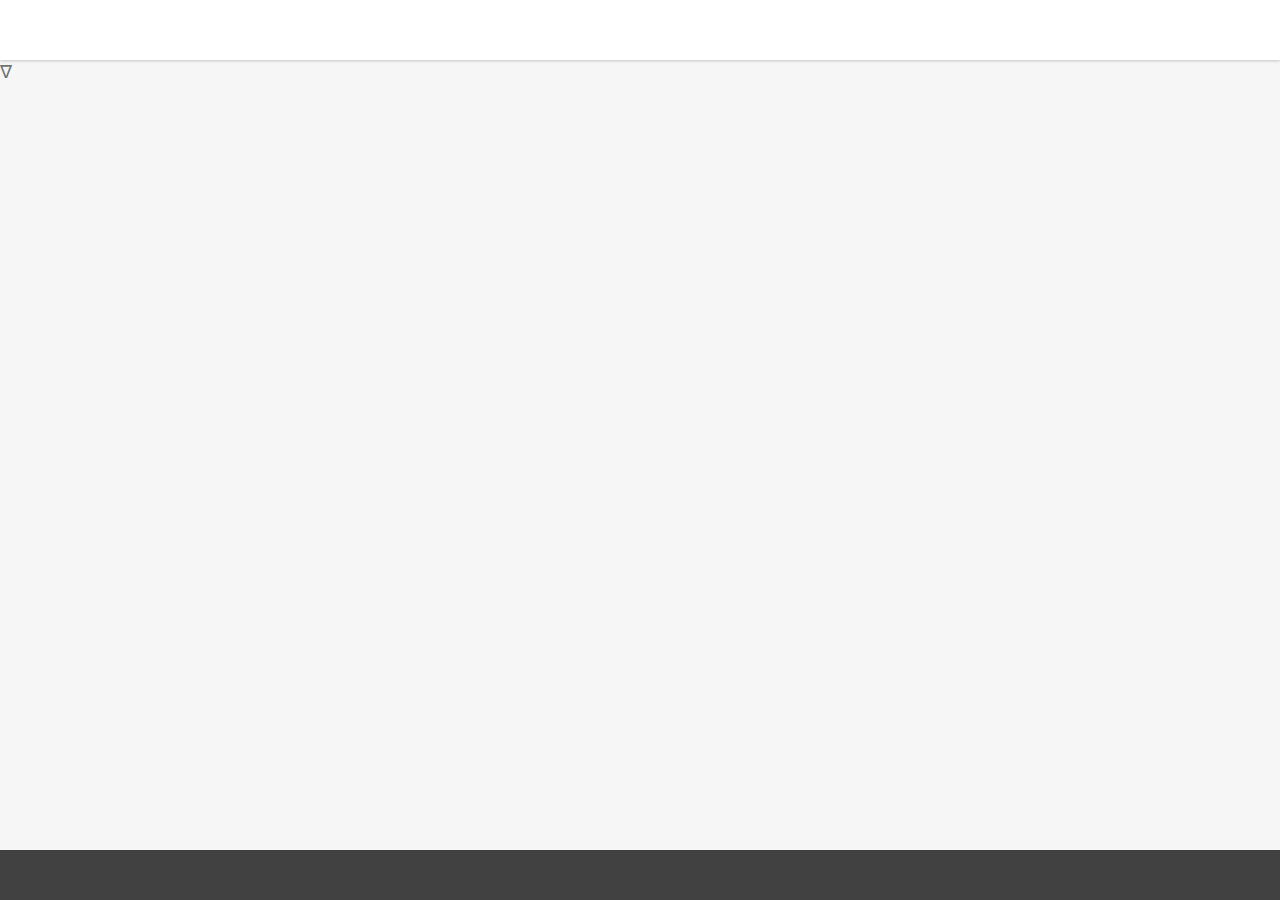
==== index.html @ 63a957f3 "Add index.html" ====
<!DOCTYPE html>
<html lang="ru">
<head>
    <meta charset="UTF-8">
    <link rel="stylesheet" href="css/normalize.css">
    <link rel="stylesheet" href="css/style.css">
    <title>About Page</title>
</head>
<body>
<div class="wrapper"> 
  <header class="header">
       <div class="container">
           <div class="header__left"></div>
           <div class="header_right"></div>
       </div>
   </header>
   
   <div class="content">
        &nabla;
   </div>
</div>   
    
   <footer class="footer">

   </footer>

</body>
</html>
---- css/style.css ----
/*VARS*/
html, body {
  height: 100%;
  min-height: 100%; }

.wrapper {
  position: relative;
  min-height: 100%;
  overflow: hidden;
  min-width: 960px; }
  .wrapper::after {
    content: "";
    display: block;
    min-height: 50px; }

.footer {
  min-height: 50px;
  margin-top: -50px; }

body {
  font-size: 18px;
  font-family: "Myriad Pro", Arial, sans-serif;
  line-height: 1.44;
  font-weight: normal; }

body {
  margin: 0;
  padding: 0;
  background-color: #f6f6f6;
  color: #727272; }

.header {
  width: 100%;
  background-color: #ffffff;
  min-height: 60px;
  -webkit-box-shadow: 0 1px 3px rgba(0, 0, 0, 0.2);
  -moz-box-shadow: 0 1px 3px rgba(0, 0, 0, 0.2);
  box-shadow: 0 1px 3px rgba(0, 0, 0, 0.2); }

.footer {
  width: 100%;
  background-color: #414141; }

/*# sourceMappingURL=style.css.map */
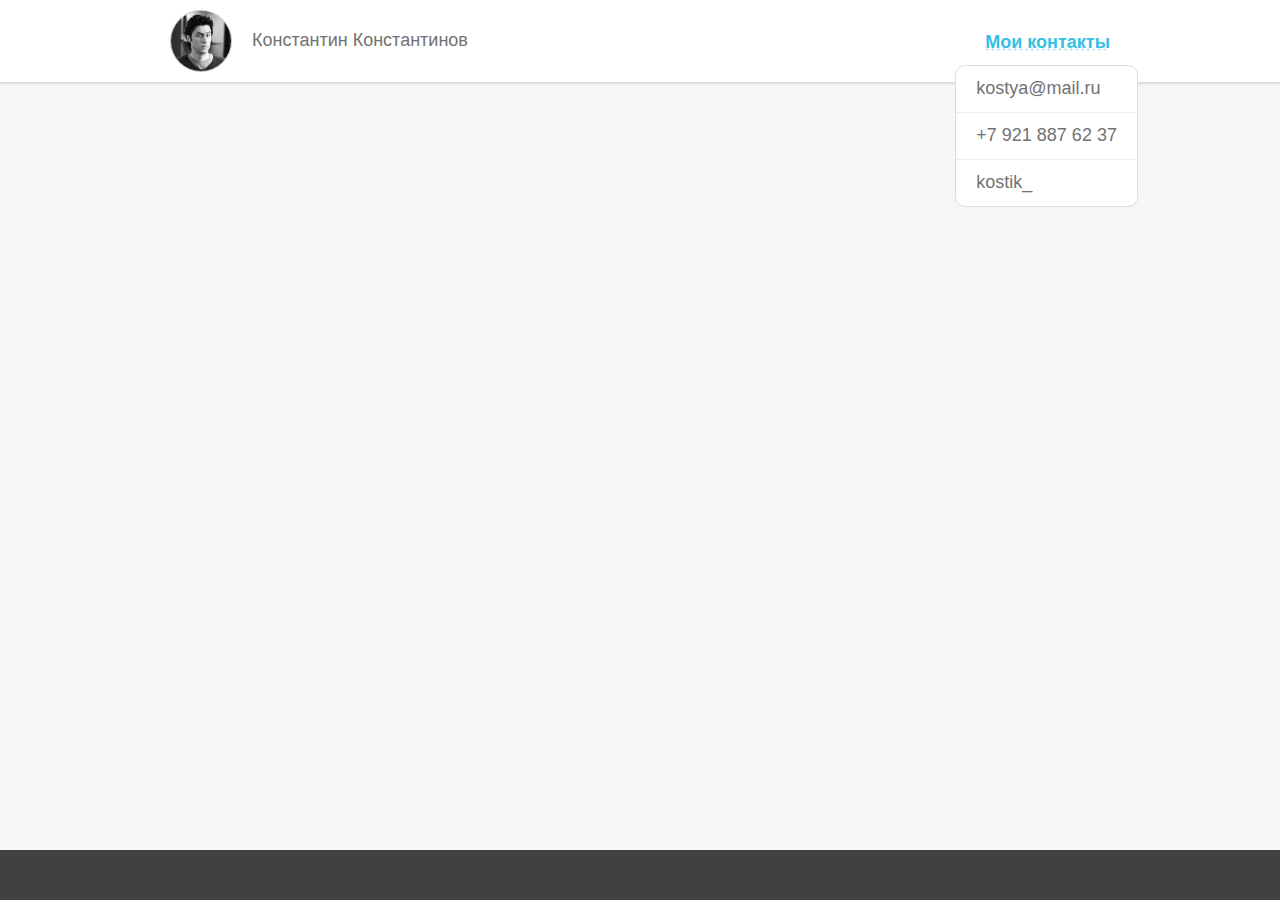
==== commit 3f8f3434: "finish header" ====
--- a/index.html
+++ b/index.html
@@ -2,21 +2,32 @@
 <html lang="ru">
 <head>
     <meta charset="UTF-8">
-    <link rel="stylesheet" href="css/normalize.css">
-    <link rel="stylesheet" href="css/style.css">
+    <link rel="stylesheet" href="/css/normalize.css">
+    <link rel="stylesheet" href="/css/style.css">
     <title>About Page</title>
 </head>
 <body>
 <div class="wrapper"> 
   <header class="header">
        <div class="container">
-           <div class="header__left"></div>
-           <div class="header_right"></div>
+           <div class="header__left">
+               <img src="/img/content/avatar.jpg" alt="" class="avatar-img" width="60">
+               <span class="avatar-title">Константин Константинов</span>
+           </div>
+           <div class="header__right">
+              <div class="contacts">
+                  <a href="#" class="contacts-link">Мои контакты</a>
+                  <ul class="contacts-dropdown">
+                      <li class="contacts-dropdown__item">kostya@mail.ru</li>
+                      <li class="contacts-dropdown__item">+7 921 887 62 37</li>
+                      <li class="contacts-dropdown__item">kostik_</li>
+                  </ul>
+              </div>
+           </div>
        </div>
    </header>
    
    <div class="content">
-        &nabla;
    </div>
 </div>   
     
--- a/css/style.css
+++ b/css/style.css
@@ -1,42 +1,125 @@
+@charset "UTF-8";
 /*VARS*/
+/* line 13, C:/TEMP/Web-разработка для начинающих/Practice/portfolio_my/css/_misc/adjustment.scss */
 html, body {
   height: 100%;
   min-height: 100%; }
 
+/* line 18, C:/TEMP/Web-разработка для начинающих/Practice/portfolio_my/css/_misc/adjustment.scss */
 .wrapper {
   position: relative;
   min-height: 100%;
   overflow: hidden;
   min-width: 960px; }
+  /* line 24, C:/TEMP/Web-разработка для начинающих/Practice/portfolio_my/css/_misc/adjustment.scss */
   .wrapper::after {
     content: "";
     display: block;
     min-height: 50px; }
 
+/* line 32, C:/TEMP/Web-разработка для начинающих/Practice/portfolio_my/css/_misc/adjustment.scss */
+.container {
+  width: 940px;
+  margin: 0 auto; }
+
+/* line 37, C:/TEMP/Web-разработка для начинающих/Practice/portfolio_my/css/_misc/adjustment.scss */
 .footer {
   min-height: 50px;
   margin-top: -50px; }
 
+/* line 42, C:/TEMP/Web-разработка для начинающих/Practice/portfolio_my/css/_misc/adjustment.scss */
 body {
   font-size: 18px;
   font-family: "Myriad Pro", Arial, sans-serif;
   line-height: 1.44;
   font-weight: normal; }
 
+/* line 56, C:/TEMP/Web-разработка для начинающих/Practice/portfolio_my/css/_misc/adjustment.scss */
+.contacts-link {
+  font-size: 18px;
+  font-family: "Myriad Pro", Arial, sans-serif;
+  line-height: 1.44;
+  font-weight: bold; }
+
+/* line 64, C:/TEMP/Web-разработка для начинающих/Practice/portfolio_my/css/_misc/adjustment.scss */
+.header::after {
+  content: '';
+  display: block;
+  clear: both; }
+
+/* line 3, C:/TEMP/Web-разработка для начинающих/Practice/portfolio_my/css/style.scss */
 body {
   margin: 0;
   padding: 0;
   background-color: #f6f6f6;
   color: #727272; }
 
+/* line 11, C:/TEMP/Web-разработка для начинающих/Practice/portfolio_my/css/style.scss */
 .header {
   width: 100%;
+  min-height: 60px;
+  padding: 10px 0;
   background-color: #ffffff;
-  min-height: 60px;
   -webkit-box-shadow: 0 1px 3px rgba(0, 0, 0, 0.2);
   -moz-box-shadow: 0 1px 3px rgba(0, 0, 0, 0.2);
   box-shadow: 0 1px 3px rgba(0, 0, 0, 0.2); }
 
+/* line 21, C:/TEMP/Web-разработка для начинающих/Practice/portfolio_my/css/style.scss */
+.header__left {
+  float: left; }
+
+/* line 25, C:/TEMP/Web-разработка для начинающих/Practice/portfolio_my/css/style.scss */
+.header__right {
+  float: right; }
+
+/* line 29, C:/TEMP/Web-разработка для начинающих/Practice/portfolio_my/css/style.scss */
+.avatar-img {
+  display: inline-block;
+  vertical-align: middle;
+  border: 1px solid #bebebe;
+  -webkit-border-radius: 50%;
+  border-radius: 50%;
+  background-clip: padding-box;
+  /* stops bg color from leaking outside the border: */
+  margin-right: 15px; }
+
+/* line 36, C:/TEMP/Web-разработка для начинающих/Practice/portfolio_my/css/style.scss */
+.contacts {
+  margin-top: 20px;
+  position: relative; }
+
+/* line 41, C:/TEMP/Web-разработка для начинающих/Practice/portfolio_my/css/style.scss */
+.contacts-link {
+  color: #33c1e3;
+  text-decoration: none;
+  background: url("/img/bg/contacts_bg.png") no-repeat 0 bottom; }
+
+/* line 48, C:/TEMP/Web-разработка для начинающих/Practice/portfolio_my/css/style.scss */
+.contacts-dropdown {
+  position: absolute;
+  top: 35px;
+  left: -30px;
+  display: block;
+  margin: 0;
+  padding: 0;
+  background-color: #ffffff;
+  border: 1px solid #dedede;
+  white-space: nowrap;
+  -webkit-border-radius: 10px;
+  border-radius: 10px;
+  background-clip: padding-box;
+  /* stops bg color from leaking outside the border: */ }
+
+/* line 61, C:/TEMP/Web-разработка для начинающих/Practice/portfolio_my/css/style.scss */
+.contacts-dropdown__item {
+  list-style: none;
+  padding: 10px 20px;
+  border-bottom: 1px solid rgba(90, 90, 90, 0.1); }
+  /* line 66, C:/TEMP/Web-разработка для начинающих/Practice/portfolio_my/css/style.scss */
+  .contacts-dropdown__item:last-child {
+    border-bottom: none; }
+
+/* line 71, C:/TEMP/Web-разработка для начинающих/Practice/portfolio_my/css/style.scss */
 .footer {
   width: 100%;
   background-color: #414141; }
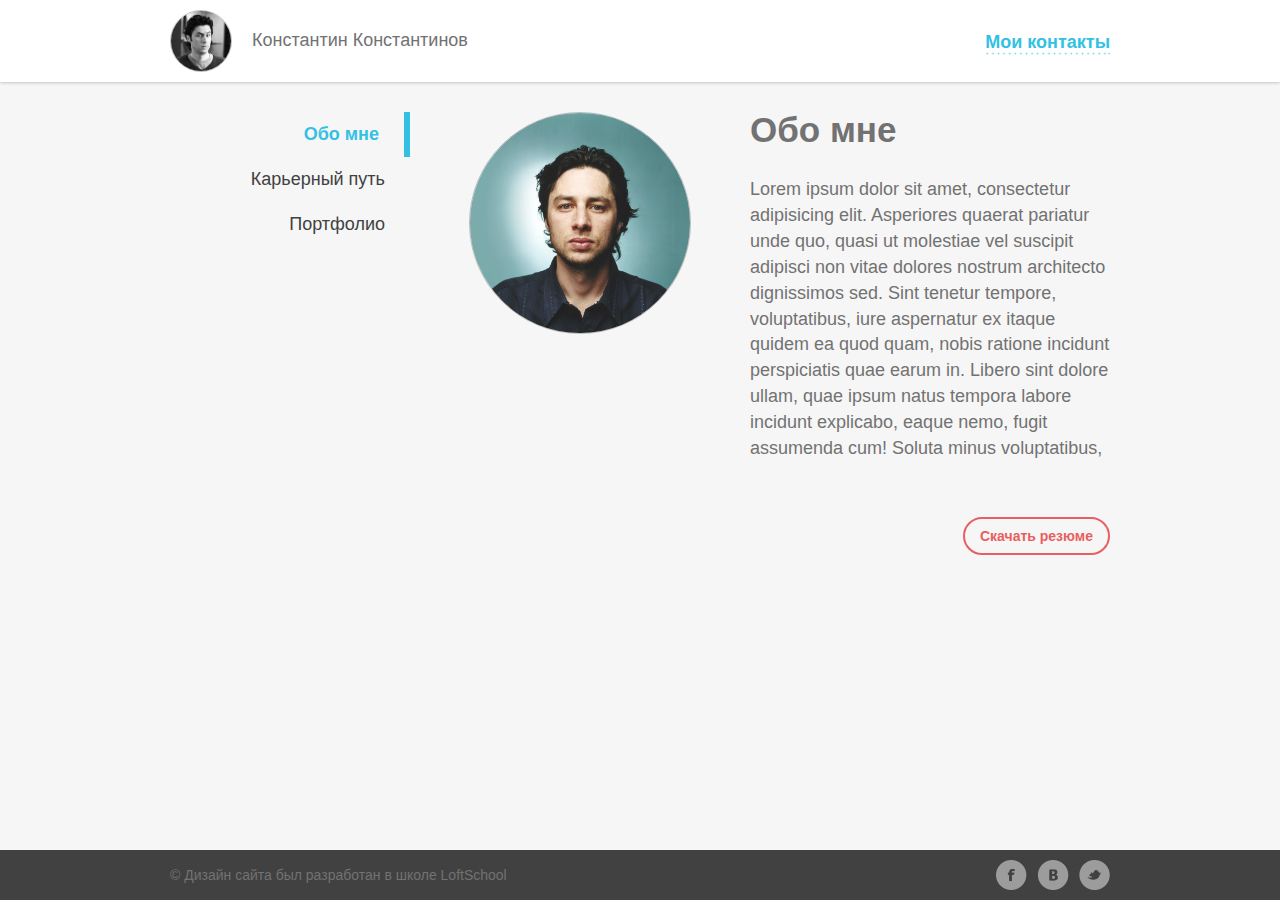
==== commit b8141f8f: "finished index.html" ====
--- a/index.html
+++ b/index.html
@@ -8,12 +8,20 @@
 </head>
 <body>
 <div class="wrapper"> 
+
+ <!-- /*==================== Header ====================*/ -->
+ 
   <header class="header">
        <div class="container">
+         
+          <!-- /*==================== Avatar ====================*/ -->
+          
            <div class="header__left">
                <img src="/img/content/avatar.jpg" alt="" class="avatar-img" width="60">
                <span class="avatar-title">Константин Константинов</span>
            </div>
+           
+           <!-- /*==================== Contacts ====================*/ -->
            <div class="header__right">
               <div class="contacts">
                   <a href="#" class="contacts-link">Мои контакты</a>
@@ -27,13 +35,55 @@
        </div>
    </header>
    
+    <!-- /*==================== Header ====================*/ -->
+   
+   <!-- /*==================== Content ====================*/ -->
    <div class="content">
+       <div class="container">
+          <!-- /*==================== Left Menu ====================*/ -->
+           <aside class="content__left">
+               <nav class="navigation">
+                   <ul class="main-menu">
+                       <li class="main-menu__item main-menu__item_active"><a href="#" class="main-menu-link">Обо мне</a></li>
+                       <li class="main-menu__item"><a href="#" class="main-menu-link">Карьерный путь</a></li>
+                       <li class="main-menu__item"><a href="#" class="main-menu-link">Портфолио</a></li>
+                   </ul>
+               </nav>
+           </aside>
+           
+           <!-- /*==================== Main content ====================*/ -->
+           <main class="content__right">
+               <div class="main-content__left">
+                   <img src="/img/content/content-img-1.jpg" alt="content-pic" class="content-pic" width="220px">
+               </div>
+               <div class="main-content__right">
+                   <h1 class="content-title">Обо мне</h1>
+                   <div class="content-text">
+                      Lorem ipsum dolor sit amet, consectetur adipisicing elit. Asperiores quaerat pariatur unde quo, quasi ut molestiae vel suscipit adipisci non vitae dolores nostrum architecto dignissimos sed. Sint tenetur tempore, voluptatibus, iure aspernatur ex itaque quidem ea quod quam, nobis ratione incidunt perspiciatis quae earum in. Libero sint dolore ullam, quae ipsum natus tempora labore incidunt explicabo, eaque nemo, fugit assumenda cum! Soluta minus voluptatibus, quos, ea omnis ipsa ullam! Nihil, temporibus commodi magni veniam dolorem dolores ex consequatur quo odit a nostrum itaque nesciunt error dignissimos aspernatur, sit ad iusto quia quod incidunt amet provident non blanditiis. Dignissimos aliquid quod delectus. Voluptatum nihil alias, quia explicabo! Facere quis necessitatibus laudantium in laborum delectus molestiae repudiandae ducimus ipsam, velit harum voluptate, expedita saepe praesentium voluptates quos facilis suscipit amet ad? Eum iure nobis harum cupiditate sint deleniti ex, magnam animi excepturi maiores corporis autem nemo id ipsam ipsum doloremque aspernatur laudantium?
+                   </div>
+                   <div class="content-download">
+                       <a href="" class="content-download__link">Скачать резюме</a>
+                   </div>
+               </div>
+           </main>
+       </div>
    </div>
 </div>   
     
-   <footer class="footer">
-
-   </footer>
+<footer class="footer">
+   <div class="container">
+        <div class="footer__left">
+            <div class="copyright">&copy; Дизайн сайта был разработан в школе LoftSchool</div>
+        </div>
+        <div class="footer__right">
+            <ul class="social">
+                <li class="social__item"><a href="#" class="social__link social__link_fb"></a></li>
+                <li class="social__item"><a href="#" class="social__link social__link_vk"></a></li>
+                <li class="social__item"><a href="#" class="social__link social__link_tw"></a></li>
+            </ul>
+        </div>
+    </div>
+</footer>
 
 </body>
 </html>--- a/css/style.css
+++ b/css/style.css
@@ -1,60 +1,83 @@
-@charset "UTF-8";
 /*VARS*/
-/* line 13, C:/TEMP/Web-разработка для начинающих/Practice/portfolio_my/css/_misc/adjustment.scss */
+body {
+  font-size: 18px;
+  font-family: "Myriad Pro", Arial, sans-serif;
+  line-height: 1.44;
+  font-weight: normal; }
+
+.content-title {
+  font-size: 35px;
+  font-family: "Myriad Pro", Arial, sans-serif;
+  line-height: 1;
+  font-weight: bold; }
+
+.contacts-link, .main-menu__item_active {
+  font-size: 18px;
+  font-family: "Myriad Pro", Arial, sans-serif;
+  line-height: 1.44;
+  font-weight: bold; }
+
+.header::after, .content .container::after, .content__right::after, .footer .container::after {
+  content: '';
+  display: block;
+  clear: both; }
+
+.main-menu, .social {
+  padding: 0;
+  margin: 0; }
+
 html, body {
   height: 100%;
   min-height: 100%; }
 
-/* line 18, C:/TEMP/Web-разработка для начинающих/Practice/portfolio_my/css/_misc/adjustment.scss */
+body {
+  margin: 0;
+  padding: 0;
+  background-color: #f6f6f6;
+  color: #727272; }
+
 .wrapper {
   position: relative;
   min-height: 100%;
   overflow: hidden;
   min-width: 960px; }
-  /* line 24, C:/TEMP/Web-разработка для начинающих/Practice/portfolio_my/css/_misc/adjustment.scss */
   .wrapper::after {
     content: "";
     display: block;
     min-height: 50px; }
 
-/* line 32, C:/TEMP/Web-разработка для начинающих/Practice/portfolio_my/css/_misc/adjustment.scss */
 .container {
   width: 940px;
   margin: 0 auto; }
 
-/* line 37, C:/TEMP/Web-разработка для начинающих/Practice/portfolio_my/css/_misc/adjustment.scss */
-.footer {
-  min-height: 50px;
-  margin-top: -50px; }
-
-/* line 42, C:/TEMP/Web-разработка для начинающих/Practice/portfolio_my/css/_misc/adjustment.scss */
+/*VARS*/
 body {
   font-size: 18px;
   font-family: "Myriad Pro", Arial, sans-serif;
   line-height: 1.44;
   font-weight: normal; }
 
-/* line 56, C:/TEMP/Web-разработка для начинающих/Practice/portfolio_my/css/_misc/adjustment.scss */
-.contacts-link {
-  font-size: 18px;
-  font-family: "Myriad Pro", Arial, sans-serif;
-  line-height: 1.44;
-  font-weight: bold; }
-
-/* line 64, C:/TEMP/Web-разработка для начинающих/Practice/portfolio_my/css/_misc/adjustment.scss */
-.header::after {
+.content-title {
+  font-size: 35px;
+  font-family: "Myriad Pro", Arial, sans-serif;
+  line-height: 1;
+  font-weight: bold; }
+
+.contacts-link, .main-menu__item_active {
+  font-size: 18px;
+  font-family: "Myriad Pro", Arial, sans-serif;
+  line-height: 1.44;
+  font-weight: bold; }
+
+.header::after, .content .container::after, .content__right::after, .footer .container::after {
   content: '';
   display: block;
   clear: both; }
 
-/* line 3, C:/TEMP/Web-разработка для начинающих/Practice/portfolio_my/css/style.scss */
-body {
-  margin: 0;
-  padding: 0;
-  background-color: #f6f6f6;
-  color: #727272; }
-
-/* line 11, C:/TEMP/Web-разработка для начинающих/Practice/portfolio_my/css/style.scss */
+.main-menu, .social {
+  padding: 0;
+  margin: 0; }
+
 .header {
   width: 100%;
   min-height: 60px;
@@ -64,15 +87,12 @@
   -moz-box-shadow: 0 1px 3px rgba(0, 0, 0, 0.2);
   box-shadow: 0 1px 3px rgba(0, 0, 0, 0.2); }
 
-/* line 21, C:/TEMP/Web-разработка для начинающих/Practice/portfolio_my/css/style.scss */
 .header__left {
   float: left; }
 
-/* line 25, C:/TEMP/Web-разработка для начинающих/Practice/portfolio_my/css/style.scss */
 .header__right {
   float: right; }
 
-/* line 29, C:/TEMP/Web-разработка для начинающих/Practice/portfolio_my/css/style.scss */
 .avatar-img {
   display: inline-block;
   vertical-align: middle;
@@ -83,23 +103,21 @@
   /* stops bg color from leaking outside the border: */
   margin-right: 15px; }
 
-/* line 36, C:/TEMP/Web-разработка для начинающих/Practice/portfolio_my/css/style.scss */
 .contacts {
   margin-top: 20px;
   position: relative; }
 
-/* line 41, C:/TEMP/Web-разработка для начинающих/Practice/portfolio_my/css/style.scss */
 .contacts-link {
+  display: inline-block;
   color: #33c1e3;
   text-decoration: none;
-  background: url("/img/bg/contacts_bg.png") no-repeat 0 bottom; }
-
-/* line 48, C:/TEMP/Web-разработка для начинающих/Practice/portfolio_my/css/style.scss */
+  background: url("/img/bg/contacts_bg.png") repeat-x 0 bottom; }
+
 .contacts-dropdown {
+  display: none;
   position: absolute;
   top: 35px;
   left: -30px;
-  display: block;
   margin: 0;
   padding: 0;
   background-color: #ffffff;
@@ -110,18 +128,211 @@
   background-clip: padding-box;
   /* stops bg color from leaking outside the border: */ }
 
-/* line 61, C:/TEMP/Web-разработка для начинающих/Practice/portfolio_my/css/style.scss */
 .contacts-dropdown__item {
   list-style: none;
   padding: 10px 20px;
   border-bottom: 1px solid rgba(90, 90, 90, 0.1); }
-  /* line 66, C:/TEMP/Web-разработка для начинающих/Practice/portfolio_my/css/style.scss */
   .contacts-dropdown__item:last-child {
     border-bottom: none; }
 
-/* line 71, C:/TEMP/Web-разработка для начинающих/Practice/portfolio_my/css/style.scss */
+/*VARS*/
+body {
+  font-size: 18px;
+  font-family: "Myriad Pro", Arial, sans-serif;
+  line-height: 1.44;
+  font-weight: normal; }
+
+.content-title {
+  font-size: 35px;
+  font-family: "Myriad Pro", Arial, sans-serif;
+  line-height: 1;
+  font-weight: bold; }
+
+.contacts-link, .main-menu__item_active {
+  font-size: 18px;
+  font-family: "Myriad Pro", Arial, sans-serif;
+  line-height: 1.44;
+  font-weight: bold; }
+
+.header::after, .content .container::after, .content__right::after, .footer .container::after {
+  content: '';
+  display: block;
+  clear: both; }
+
+.main-menu, .social {
+  padding: 0;
+  margin: 0; }
+
+.content .container {
+  padding: 30px 0; }
+
+.content__left {
+  float: left;
+  width: 240px; }
+
+.main-menu {
+  list-style: none; }
+
+.main-menu__item {
+  display: block;
+  height: 45px;
+  padding-right: 25px;
+  text-align: right; }
+
+.main-menu-link {
+  text-decoration: none;
+  color: #414141;
+  display: block;
+  padding: 10px 0; }
+  .main-menu-link:hover {
+    color: #33c1e3; }
+
+.main-menu__item_active {
+  color: #33c1e3;
+  border-right: 6px solid #33c1e3; }
+  .main-menu__item_active .main-menu-link {
+    color: #33c1e3; }
+
+.content__right {
+  float: right;
+  width: 700px; }
+
+.main-content__left {
+  float: left;
+  width: 270px;
+  padding: 0 35px;
+  text-align: center; }
+
+.content-pic {
+  border: 1px solid #bebebe;
+  -webkit-border-radius: 50%;
+  border-radius: 50%;
+  background-clip: padding-box;
+  /* stops bg color from leaking outside the border: */ }
+
+.main-content__right {
+  float: right;
+  width: 360px;
+  padding: 0; }
+
+.content-title {
+  padding: 0;
+  margin: 0;
+  margin-bottom: 30px; }
+
+.content-text {
+  max-height: 290px;
+  margin-bottom: 50px;
+  overflow: auto; }
+
+.content-download {
+  text-align: right; }
+
+.content-download__link {
+  display: inline-block;
+  color: #e85f61;
+  padding: 10px 15px;
+  text-decoration: none;
+  font-size: 14px;
+  font-weight: bold;
+  line-height: 1;
+  border: 2px solid #e85f61;
+  -webkit-border-radius: 50px;
+  border-radius: 50px;
+  background-clip: padding-box;
+  /* stops bg color from leaking outside the border: */ }
+  .content-download__link:hover {
+    color: #ffffff;
+    background-color: #e85f61; }
+
+/*VARS*/
+body {
+  font-size: 18px;
+  font-family: "Myriad Pro", Arial, sans-serif;
+  line-height: 1.44;
+  font-weight: normal; }
+
+.content-title {
+  font-size: 35px;
+  font-family: "Myriad Pro", Arial, sans-serif;
+  line-height: 1;
+  font-weight: bold; }
+
+.contacts-link, .main-menu__item_active {
+  font-size: 18px;
+  font-family: "Myriad Pro", Arial, sans-serif;
+  line-height: 1.44;
+  font-weight: bold; }
+
+.header::after, .content .container::after, .content__right::after, .footer .container::after {
+  content: '';
+  display: block;
+  clear: both; }
+
+.main-menu, .social {
+  padding: 0;
+  margin: 0; }
+
 .footer {
+  position: relative;
+  z-index: 10;
   width: 100%;
-  background-color: #414141; }
+  background-color: #414141;
+  min-height: 50px;
+  margin-top: -50px; }
+
+.footer__left {
+  float: left;
+  width: 500px; }
+
+.copyright {
+  padding: 15px 0;
+  font-size: 14px; }
+
+.footer__right {
+  float: right;
+  width: 150px; }
+
+.social {
+  list-style: none;
+  padding: 10px 0;
+  text-align: right; }
+
+.social__item {
+  display: inline-block;
+  vertical-align: middle;
+  margin-right: 5px; }
+  .social__item:last-child {
+    margin-right: 0; }
+
+.social__link {
+  display: block;
+  width: 30px;
+  height: 30px;
+  background-image: url("/img/icon/socials.png");
+  background-repeat: no-repeat; }
+  .social__link:last-child {
+    margin-right: 0; }
+
+.social__link_fb {
+  width: 31px;
+  height: 30px;
+  background-position: -5px -5px; }
+  .social__link_fb:hover {
+    background-image: url("/img/icon/hover/socials.png"); }
+
+.social__link_tw {
+  width: 31px;
+  height: 30px;
+  background-position: -5px -45px; }
+  .social__link_tw:hover {
+    background-image: url("/img/icon/hover/socials.png"); }
+
+.social__link_vk {
+  width: 32px;
+  height: 30px;
+  background-position: -5px -85px; }
+  .social__link_vk:hover {
+    background-image: url("/img/icon/hover/socials.png"); }
 
 /*# sourceMappingURL=style.css.map */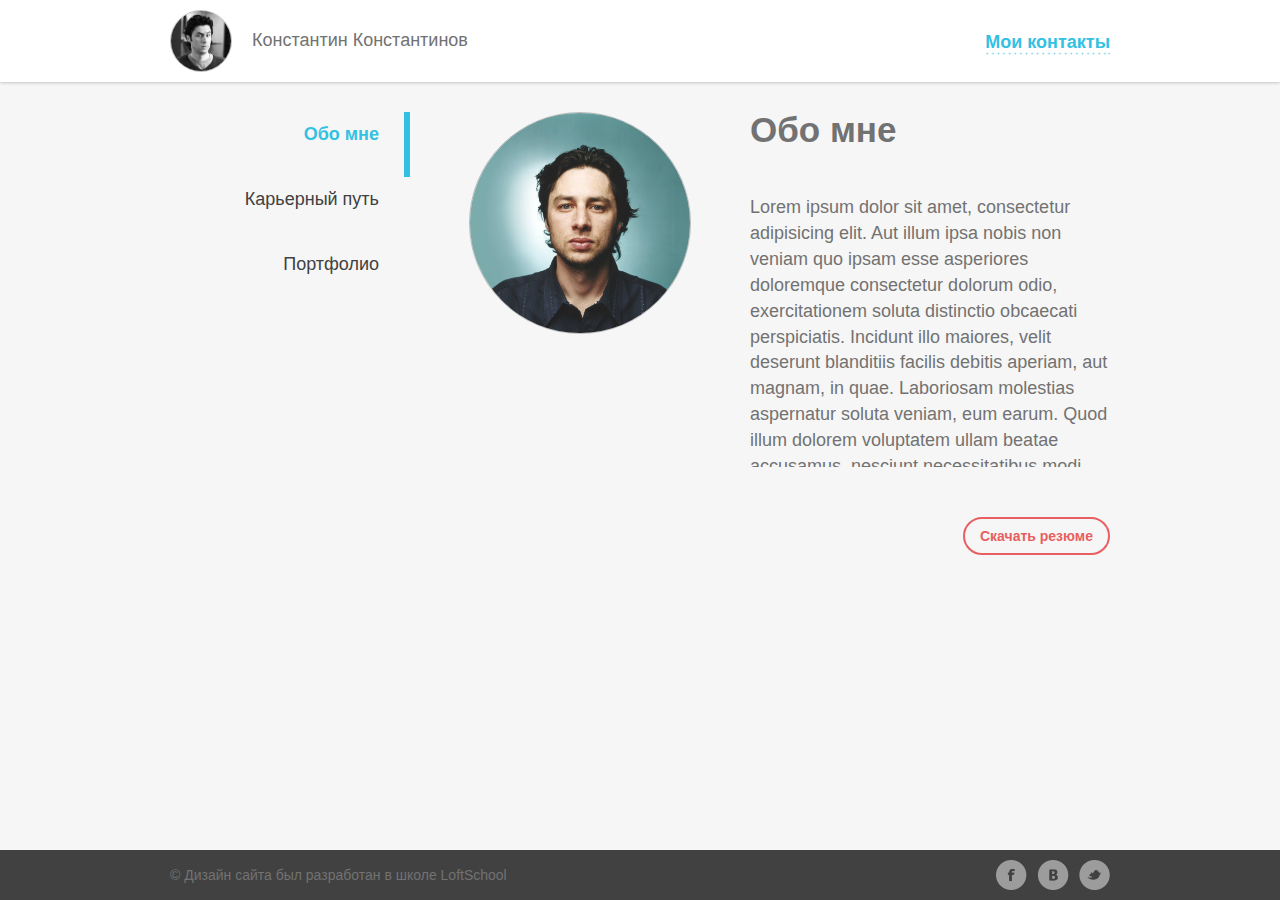
==== commit b9a7810c: "some fixes" ====
--- a/index.html
+++ b/index.html
@@ -44,7 +44,7 @@
            <aside class="content__left">
                <nav class="navigation">
                    <ul class="main-menu">
-                       <li class="main-menu__item main-menu__item_active"><a href="#" class="main-menu-link">Обо мне</a></li>
+                       <li class="main-menu__item main-menu__item_active"><a href="#" class="main-menu-link main-menu-link_active">Обо мне</a></li>
                        <li class="main-menu__item"><a href="#" class="main-menu-link">Карьерный путь</a></li>
                        <li class="main-menu__item"><a href="#" class="main-menu-link">Портфолио</a></li>
                    </ul>
@@ -59,7 +59,16 @@
                <div class="main-content__right">
                    <h1 class="content-title">Обо мне</h1>
                    <div class="content-text">
-                      Lorem ipsum dolor sit amet, consectetur adipisicing elit. Asperiores quaerat pariatur unde quo, quasi ut molestiae vel suscipit adipisci non vitae dolores nostrum architecto dignissimos sed. Sint tenetur tempore, voluptatibus, iure aspernatur ex itaque quidem ea quod quam, nobis ratione incidunt perspiciatis quae earum in. Libero sint dolore ullam, quae ipsum natus tempora labore incidunt explicabo, eaque nemo, fugit assumenda cum! Soluta minus voluptatibus, quos, ea omnis ipsa ullam! Nihil, temporibus commodi magni veniam dolorem dolores ex consequatur quo odit a nostrum itaque nesciunt error dignissimos aspernatur, sit ad iusto quia quod incidunt amet provident non blanditiis. Dignissimos aliquid quod delectus. Voluptatum nihil alias, quia explicabo! Facere quis necessitatibus laudantium in laborum delectus molestiae repudiandae ducimus ipsam, velit harum voluptate, expedita saepe praesentium voluptates quos facilis suscipit amet ad? Eum iure nobis harum cupiditate sint deleniti ex, magnam animi excepturi maiores corporis autem nemo id ipsam ipsum doloremque aspernatur laudantium?
+                      <p>Lorem ipsum dolor sit amet, consectetur adipisicing elit. Aut illum ipsa nobis non veniam quo ipsam esse asperiores doloremque consectetur dolorum odio, exercitationem soluta distinctio obcaecati perspiciatis. Incidunt illo maiores, velit deserunt blanditiis facilis debitis aperiam, aut magnam, in quae. Laboriosam molestias aspernatur soluta veniam, eum earum. Quod illum dolorem voluptatem ullam beatae accusamus, nesciunt necessitatibus modi, ipsum nisi minima provident maiores laudantium unde error explicabo officia, corporis illo delectus!</p>
+                      <p>Quam, accusantium maxime corrupti inventore ea deleniti! Odio veritatis, in. Laudantium nobis dignissimos delectus corporis nemo unde veniam labore officia totam incidunt consequuntur nam, magni eius doloremque possimus, maxime, reprehenderit eveniet perferendis quisquam! Asperiores officiis non illo dolor nemo reiciendis sequi nesciunt mollitia qui ducimus rem quisquam sunt esse aliquid iure tempore quia similique consequatur debitis, blanditiis quis quo commodi placeat accusantium perspiciatis! Sed quia necessitatibus et omnis ipsa iusto.</p>
+                      <p>Maxime vitae laboriosam quae in vel minima optio velit, harum debitis dolore non odit sit officia recusandae neque quas, similique cupiditate, amet impedit, doloremque! Cupiditate unde neque nostrum, eum eligendi officiis debitis cum, voluptatem explicabo voluptate molestiae enim iste. Minus quibusdam earum, esse ducimus odit vero magnam, impedit soluta, quo voluptate eveniet ad aliquid. Iste placeat totam quaerat, quibusdam, molestiae ex dicta! Corporis possimus illo id exercitationem adipisci. Dignissimos, cum.</p>
+                      <p>Rem laudantium, enim quae magni quis eligendi dolor nesciunt eius, eaque. Accusamus quas quo, culpa esse ut doloremque aspernatur omnis, ipsa perspiciatis tempore id iste voluptas fugiat. Velit eligendi, at quia sint eum aut corrupti possimus nemo. Enim velit accusamus, provident modi praesentium voluptatum, natus mollitia quasi reiciendis placeat dolores voluptate minima repellat quisquam ut, perferendis inventore eveniet nam. Odit impedit asperiores atque, voluptate adipisci omnis mollitia magni doloremque a?</p>
+                      <p>Sequi aliquam, rerum, molestiae aspernatur voluptas libero laborum doloribus. Quam dolor illo facere sequi, cumque quos accusantium voluptate maxime recusandae cum fuga, quis inventore assumenda perspiciatis repellendus modi quaerat. Laboriosam consequuntur facere rerum praesentium, ducimus sequi tempore officiis inventore dolores minus, ad, reiciendis alias! Assumenda repellat necessitatibus molestiae dolor perspiciatis numquam quibusdam iusto aut quidem corporis soluta, fugit quae, ratione, distinctio provident incidunt odit adipisci, a dicta doloribus labore! Recusandae!</p>
+                      <p>Nulla alias possimus repellat, corrupti excepturi sint repudiandae dignissimos tempora reprehenderit odio veniam dolore, soluta id corporis dolorem recusandae consectetur quae dolorum a necessitatibus. Sit laudantium voluptas et repellendus odit temporibus atque voluptatum, modi esse. Dignissimos facilis quas quod quis qui fuga libero, dolores facere laborum a culpa optio voluptatem molestiae doloribus, nisi aut ratione? Velit ipsum totam cumque, ut vero similique. Dolorem, deserunt! Illum dolore eum officiis possimus sint.</p>
+                      <p>Officiis culpa, animi dolores. Molestias, exercitationem, consequatur velit perspiciatis consectetur minus quasi similique suscipit ullam, ipsa veniam, tempora est dolor neque vel. Corporis sit consequatur doloribus aspernatur assumenda. Qui eum hic, ipsam, aliquam nulla aperiam ut temporibus? Sed fugiat eum provident, veritatis, quod animi. Nihil aliquid eum dignissimos suscipit tenetur sapiente voluptatibus numquam, error ducimus neque, possimus mollitia, velit, eveniet placeat! Deleniti assumenda fugit excepturi deserunt, magnam reprehenderit cumque distinctio!</p>
+                      <p>Quaerat similique voluptate, blanditiis tempora sapiente dignissimos. Eligendi temporibus magni voluptatibus ipsa accusamus consequuntur illo ducimus autem incidunt quas quae laborum aliquam delectus dolorem quis nemo, quo repudiandae esse modi itaque nulla at? Molestias commodi fugit voluptatum! Perferendis molestiae hic mollitia nostrum, nihil totam minus, blanditiis, veniam numquam deserunt, voluptatem excepturi dolorum! Maxime illum, dolor sequi autem, id, praesentium repellat ullam temporibus, rerum nesciunt qui ducimus nam unde voluptate laudantium!</p>
+                      <p>Impedit assumenda cupiditate deleniti id, quae aspernatur veniam optio, modi incidunt deserunt vitae hic veritatis, distinctio maxime magni. Amet minima cupiditate possimus saepe asperiores, aliquid perspiciatis ex quasi ipsa eum iusto eos aut, sed vitae accusamus laudantium ducimus tempora eaque sint ad unde est animi voluptas ratione! Excepturi in, sit, quae culpa commodi officia nesciunt unde maxime enim vel magnam dolores. Ab impedit nihil quasi deleniti delectus similique sed. Suscipit.</p>
+                      <p>Quaerat vero expedita magnam labore, cum quos a. Autem sit nobis facere officia illum repellendus libero, perspiciatis atque iste suscipit adipisci eligendi non repellat odit magnam veritatis sunt, possimus deleniti commodi itaque id provident eius delectus animi. Ex tenetur magni architecto omnis quasi esse nesciunt blanditiis, animi inventore magnam hic facilis, eos, error neque obcaecati veniam eius. Officiis quis cupiditate distinctio. Neque eos odit, eum quisquam, cupiditate animi vitae dignissimos!</p>
                    </div>
                    <div class="content-download">
                        <a href="" class="content-download__link">Скачать резюме</a>
--- a/css/style.css
+++ b/css/style.css
@@ -11,7 +11,7 @@
   line-height: 1;
   font-weight: bold; }
 
-.contacts-link, .main-menu__item_active {
+.contacts-link, .main-menu-link_active {
   font-size: 18px;
   font-family: "Myriad Pro", Arial, sans-serif;
   line-height: 1.44;
@@ -63,7 +63,7 @@
   line-height: 1;
   font-weight: bold; }
 
-.contacts-link, .main-menu__item_active {
+.contacts-link, .main-menu-link_active {
   font-size: 18px;
   font-family: "Myriad Pro", Arial, sans-serif;
   line-height: 1.44;
@@ -112,6 +112,9 @@
   color: #33c1e3;
   text-decoration: none;
   background: url("/img/bg/contacts_bg.png") repeat-x 0 bottom; }
+  .contacts-link:hover {
+    text-decoration: none;
+    color: #33c1e3; }
 
 .contacts-dropdown {
   display: none;
@@ -148,7 +151,7 @@
   line-height: 1;
   font-weight: bold; }
 
-.contacts-link, .main-menu__item_active {
+.contacts-link, .main-menu-link_active {
   font-size: 18px;
   font-family: "Myriad Pro", Arial, sans-serif;
   line-height: 1.44;
@@ -173,25 +176,22 @@
 .main-menu {
   list-style: none; }
 
-.main-menu__item {
+.main-menu-link {
   display: block;
   height: 45px;
-  padding-right: 25px;
-  text-align: right; }
-
-.main-menu-link {
+  text-align: right;
   text-decoration: none;
   color: #414141;
-  display: block;
-  padding: 10px 0; }
+  padding: 10px 25px 10px 0;
+  border-right: 6px solid transparent; }
   .main-menu-link:hover {
-    color: #33c1e3; }
-
-.main-menu__item_active {
+    color: #33c1e3;
+    text-decoration: none;
+    border-right: 6px solid #33c1e3; }
+
+.main-menu-link_active {
   color: #33c1e3;
   border-right: 6px solid #33c1e3; }
-  .main-menu__item_active .main-menu-link {
-    color: #33c1e3; }
 
 .content__right {
   float: right;
@@ -243,7 +243,8 @@
   /* stops bg color from leaking outside the border: */ }
   .content-download__link:hover {
     color: #ffffff;
-    background-color: #e85f61; }
+    background-color: #e85f61;
+    text-decoration: none; }
 
 /*VARS*/
 body {
@@ -258,7 +259,7 @@
   line-height: 1;
   font-weight: bold; }
 
-.contacts-link, .main-menu__item_active {
+.contacts-link, .main-menu-link_active {
   font-size: 18px;
   font-family: "Myriad Pro", Arial, sans-serif;
   line-height: 1.44;
